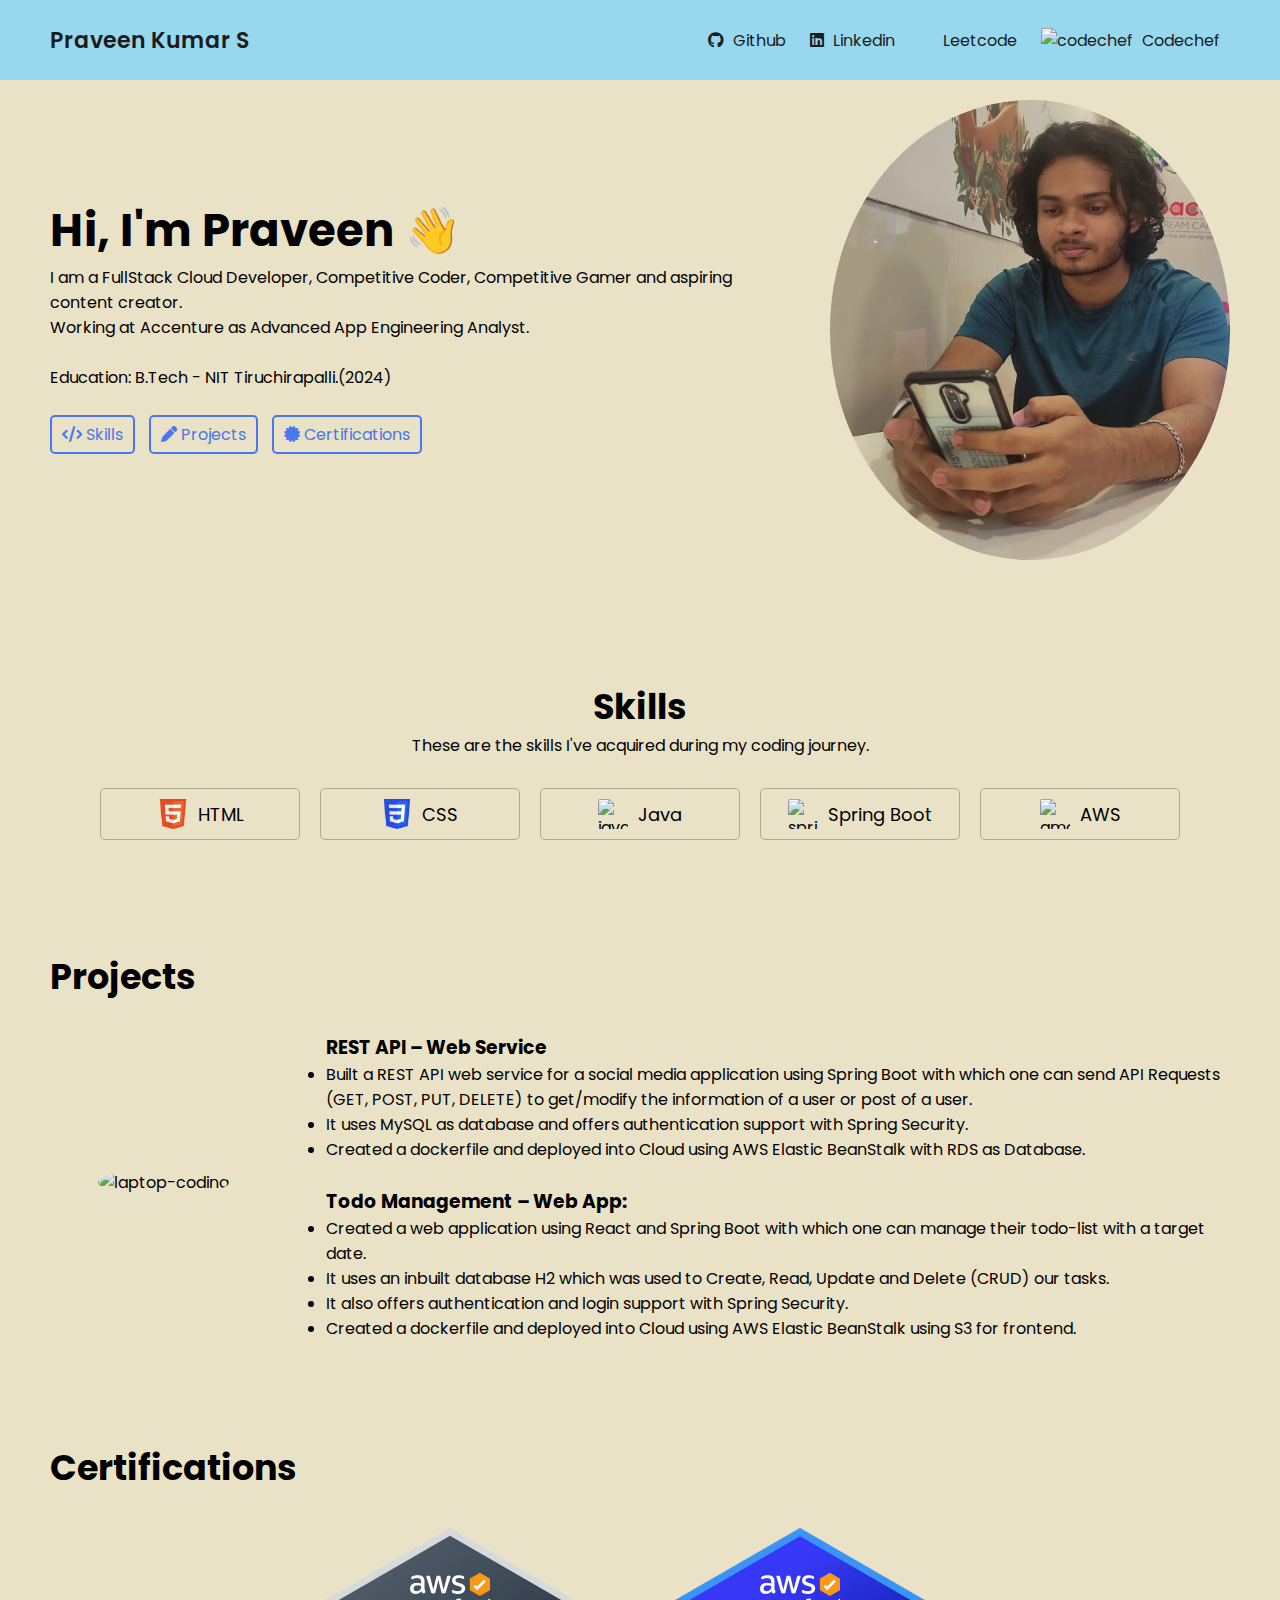
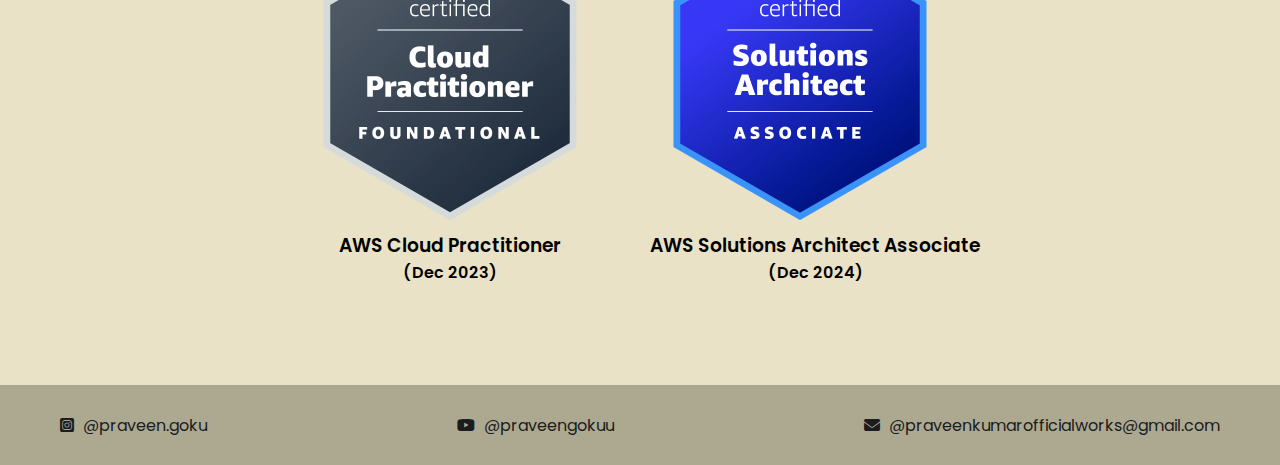
==== index.html @ 2c3934df "Add files via upload" ====
<!DOCTYPE html>
<html lang="en">
<head>
    <meta charset="UTF-8">
    <meta name="viewport" content="width=device-width, initial-scale=1.0">
    

    <link rel="preconnect" href="https://fonts.googleapis.com">
    <link rel="preconnect" href="https://fonts.gstatic.com" crossorigin>
    <link href="https://fonts.googleapis.com/css2?family=Poppins:wght@400;600&display=swap" rel="stylesheet">
    
    <link rel="stylesheet" href="https://cdnjs.cloudflare.com/ajax/libs/font-awesome/6.7.2/css/all.min.css" integrity="sha512-Evv84Mr4kqVGRNSgIGL/F/aIDqQb7xQ2vcrdIwxfjThSH8CSR7PBEakCr51Ck+w+/U6swU2Im1vVX0SVk9ABhg==" crossorigin="anonymous" referrerpolicy="no-referrer" />
    
    <link rel="stylesheet" href="style.css">

    <title>Portfolio</title>
</head>
<body>
    <!--NAVBAR-->
    <nav>
        <div class="left">
            <a href="/">Praveen Kumar S</a>
        </div>
        <div class="right">
            <a href="https://github.com/PraveenGoku" target="_blank" rel="noopener noreferrer">
                <i class="fa-brands fa-github"></i>
                <span>Github</span>
            </a>

            <a href="https://www.linkedin.com/in/praveen-kumar17/" target="_blank" rel="noopener noreferrer">
                <i class="fa-brands fa-linkedin"></i>
                <span>Linkedin</span>
            </a>

            <a href="https://leetcode.com/u/praveengoku/" target="_blank" rel="noopener noreferrer">
                <img width="15" height="15" src="https://img.icons8.com/external-tal-revivo-color-tal-revivo/24/external-level-up-your-coding-skills-and-quickly-land-a-job-logo-color-tal-revivo.png" />
                <span>Leetcode</span>
            </a>

            <a href="https://www.codechef.com/users/praveengoku" target="_blank" rel="noopener noreferrer">
                <img width="25" height="25" src="https://img.icons8.com/color/48/codechef.png" alt="codechef"/>
                <span>Codechef</span>
            </a>            
        </div>
    </nav>
        
    <main>
        <!-- SECTION 1: Hero-->
         <section class="hero-section">
            <div class="text">
                <h2>Hi, I'm Praveen 👋</h2>
                <p> I am a FullStack Cloud Developer, Competitive Coder, Competitive Gamer and aspiring content creator.<br/>
                    Working at Accenture as Advanced App Engineering Analyst. <br/>
                    <br/> 
                    Education: B.Tech - NIT Tiruchirapalli.(2024)</p>

                <div class="links">
                    <a href="#skills">
                        <i class="fa-solid fa-code"></i>
                        <span>Skills</span>
                    </a>

                    <a href="#projects">
                        <i class="fa-solid fa-pen"></i>
                        <span>Projects</span>
                    </a>

                    <a href="#certification">
                        <i class="fa-solid fa-certificate"></i>
                        <span>Certifications</span>
                    </a>

                </div>
            </div>
            <div class="headshot">
                <img src="./images/Portfolio pic.webp" alt="Praveen Kumar headshot" >
            </div>
         </section>

        <!-- SECTION 2: Skills-->
        <section id="skills" class="skills-section">
            <h2>Skills</h2>
            <div class="text">These are the skills I've acquired during my coding journey.
            </div>
            <div class="cells">
                <div class="cell">
                    <img src="./images/html-logo.webp" alt="html logo">
                    <span>HTML</span>
                </div>
                <div class="cell">
                    <img src="./images/css-logo.webp" alt="css logo">
                    <span>CSS</span>
                </div>
                <div class="cell">
                    <img src="https://img.icons8.com/color/48/java-coffee-cup-logo.png" alt="java-coffee-cup-logo"/>
                    <span>Java</span>
                </div>
                <div class="cell">
                    <img src="https://img.icons8.com/color/48/spring-logo.png" alt="spring-logo"/>
                    <span>Spring Boot</span>
                </div>
                <div class="cell">
                    <img src="https://img.icons8.com/color/48/amazon-web-services.png" alt="amazon-web-services"/>
                    <span>AWS</span>
                </div>
                
            </div>
        </section>
        
        <!-- SECTION 3: Projects-->
        <section id="projects" class="project-section">
            <h2>Projects</h2>
            <div class="group">
                <div class="person-details">
                    <img width="100" height="100" src="https://img.icons8.com/glyph-neue/100/laptop-coding.png" alt="laptop-coding"/>
                    <!-- <p>John Doe</p>
                    <p>Lorem ipsum dolor sit amet.</p> -->
                </div>
                <div class="text">
                    <h3>REST API – Web Service</h3>
                    <ul>
                        <li>Built a REST API web service for a social media application using Spring Boot with which one can 
                            send API Requests (GET, POST, PUT, DELETE) to get/modify the information of a user or post of a 
                            user.</li>
                        <li>It uses MySQL as database and offers authentication support with Spring Security.</li>
                        <li>Created a dockerfile and deployed into Cloud using AWS Elastic BeanStalk with RDS as Database.</li>
                    </ul>
                    <br>
                    <h3>Todo Management – Web App:</h3>
                    <ul>
                        <li>Created a web application using React and Spring Boot with which one can manage their todo-list 
                            with a target date.</li>
                        <li>It uses an inbuilt database H2 which was used to Create, Read, Update and Delete (CRUD) our tasks.</li>
                        <li>It also offers authentication and login support with Spring Security.</li>
                        <li>Created a dockerfile and deployed into Cloud using AWS Elastic BeanStalk using S3 for frontend.</li>
                    </ul>
                </div>
            </div>
        </section>

        <!-- SECTION 3: Certifications-->
        <section id="certification" class="certification-section">
            <h2>Certifications</h2>
            <div class="group">
                <div class="certification-details">
                    <div class="badge1">
                        <img width="300" height="300" src="./images/Cloud Practitioner.png" alt="aws badge"/>
                        <h3>AWS Cloud Practitioner</h3>
                        <p>(Dec 2023)</p>
                    </div>
                    <div class="badge2">
                        <img width="300" height="300" src="./images/Solution Architect Associate.png" alt="aws badge"/>
                        <h3>AWS Solutions Architect Associate</h3>
                        <p>(Dec 2024)</p>
                    </div>
                </div>
            </div>
        </section>
       
        <!-- SECTION 4:Contact-->
        <!-- <section id="contact" class="contact-section">
            <h2>Contact</h2>
            <div class="group">
                <div class="text">
                    Lorem, ipsum dolor sit amet consectetur adipisicing elit. Mollitia dolores saepe, fugiat 
                    doloribus ex aut velit nisi fugit repellat blanditiis veniam temporibus doloremque ratione 
                    tempore ipsum corporis excepturi soluta voluptatibus. Neque ab accusantium officiis 
                    repellendus harum. Animi atque illum, harum facilis cum tempora, reprehenderit veritatis 
                    fuga, quas eaque nulla tempore.
                </div>
                <form>
                    <label for="name">Name</label>
                    <input type="text" id="name">
                    
                    <label for="email">Email</label>
                    <input type="email" id="email">
                    
                    <label for=message">message</label>
                    <textarea id="message" cols="30" rows="10"></textarea>
                    
                    <button type="submit">Send Message</button>
                </form>
            </div>
        </section>  -->
        <!--NAVBAR-->
    <footer>
        <!-- <div class="left">
            <a href="/">Praveen Kumar S</a>
        </div> -->
        <div class="right">
            <a href="https://www.instagram.com/praveen.goku/" target="_blank" rel="noopener noreferrer">
                <i class="fa-brands fa-square-instagram"></i>
                <span>@praveen.goku</span>
            </a>

            <a href="https://www.youtube.com/@praveengokuu" target="_blank" rel="noopener noreferrer">
                <i class="fa-brands fa-youtube"></i>
                <span>@praveengokuu</span>
            </a>

            <a href="" target="_blank" rel="noopener noreferrer">
                <i class="fa-solid fa-envelope"></i>
                <span>@praveenkumarofficialworks@gmail.com</span>
            </a>
           
        </div>
    </footer>
    </main>
</body>
</html>
---- style.css ----
:root{
  --text-color:#1a1c20;
  --link-color:#4a76ee;  
  --background-color:#EAE2C6;;
}

*{
    margin:0;
    padding:0;
    box-sizing:border-box;
}

html{
    scroll-behavior: smooth;
}

body{
    font-family: 'Poppins',sans-serif;
    background-color: var(--background-color);
    max-width: 2100px;
    margin: 0 auto;
}

a{
    color: var(--link-color);
    text-decoration: none;
}

/* NAVBAR */
nav{
    display: flex;
    justify-content: space-between;
    align-items: center;

    background-color: #98D8EF;
    padding: 0px 50px;
    height: 80px;
}

nav .left a{
    color:var(--text-color);
    font-size: 22px;
    font-weight: 600;
}

nav .right a{
    color:var(--text-color);
    margin: 0 10px;   
}



nav .right span{
    margin-left: 5px;
}

/* SECTION 1: Hero */
.hero-section{
    display: flex;
    justify-content: space-between;
    align-items: center;
    padding: 0 50px;
    margin-bottom: 50px;
    gap:40px;
    margin-bottom: 100px;
    background-color: #EAE2C6;
}

.hero-section .text{
    flex: 5;
}

.hero-section .text h2{
    font-size: 45px;
}

.hero-section .text .links{
    margin-top: 25px;
}

.hero-section .text .links a{
    display: inline-block;
    padding: 5px 10px;
    border: 2px solid var(--link-color);
    border-radius: 5px;
    margin-right: 10px;
    margin-bottom: 10px;
    transition: .1s;
}

.hero-section .text .links a:hover{
    color: var(--text-color);
    border: 2px solid var(--text-color);
}


.hero-section .headshot{
    flex: 2;
    display: flex;
    justify-content: right;
    margin: 20px 0;
}

.hero-section .headshot img{
    border-radius: 50%;
    width: 400px;
    object-fit: contain;
}

/* SECTION 2: Skills */
.skills-section{
    padding: 0 50px;
    margin-bottom: 100px; 
}

.skills-section h2{
    text-align: center;
    font-size: 35px;
}
.skills-section .text{
    text-align: center;
    margin-bottom: 20px;
}

.skills-section .cells{
    display: flex;
    justify-content: center;
    flex-wrap: wrap;
}

.skills-section .cells .cell{
    display: flex;
    justify-content: center;
    align-items: center;
    gap:10px;

    width: 200px;
    padding: 10px 20px;
    border: 1.5px solid #ADA991;
    border-radius: 5px;
    margin: 10px;
}

.skills-section .cells .cell img{
    height: 30px;
    width: 30px;
    object-fit: contain;
    border-radius: 2px;
}

.skills-section .cells .cell span{
    font-size: 18px;
}


/* SECTION 3: Projects */
.project-section{
    padding: 0 50px;
    margin-bottom: 100px;
}

.project-section h2{
    font-size: 35px;
    margin-bottom: 30px;
}

.project-section .group{
    display: flex;
    align-items: center;
    gap: 50px;
}

.project-section .group .person-details{
    text-align: center;
    flex: 2;
}

.project-section .group .text{
    flex: 8;
}

.project-section .group .person-details img{
    width: 200px;
    height: 200px;
    object-fit: cover;
    border-radius: 50%;
    margin-bottom: 10px;
}

.project-section .group .person-details p{
    font-weight: 600;
}
.project-section .group .person-details p:last-child{
    font-weight: normal;
}

/* SECTION 3: certification */
.certification-section{
    padding: 0 50px;
    margin-bottom: 100px;
}

.certification-section h2{
    font-size: 35px;
    margin-bottom: 30px;
}
.certification-section .group .certification-details{
    display: flex;
    justify-content: center;
    align-items: center;
    gap: 50px;
}
.certification-section .group .certification-details h3{
    font-weight: 600;
    text-align: center;
}
.certification-section .group .certification-details p{
    font-weight: 600;
    text-align: center;
}


/* NAVBAR */
footer .right{
    display: flex;
    justify-content: space-between;
    align-items: center;
    background-color: #ADA991;
    padding: 0px 50px;
    height: 80px;
}

/* nav .left a{
    color:var(--text-color);
    font-size: 22px;
    font-weight: 600;
} */

footer .right a{
    color:var(--text-color);
    margin: 0 10px;   
}



footer .right span{
    margin-left: 5px;
}


@media(max-width:850px){
    /* SECTION 1: Hero */
    .hero-section .text h2{
        font-size: 35px;
    }
    /* NAVBAR */
    nav{
        padding:0 20px;
    }

    nav .right a span{
        display: none;
    }

    nav .right a{
        font-size: 22px;
    }

    nav .right a:last-child{
        color:var(--text-color);
        background-color: transparent;
        padding: 0;
    }

    /* footer{
        padding:0 20px;
    } */

    footer .right a span{
        display: none;
    }

    footer .right a{
        font-size: 22px;
    }

    /* nav .right a:last-child{
        color:var(--text-color);
        background-color: transparent;
        padding: 0;
    } */
}

@media(max-width:740px){
    /* SECTION 1: Hero */
    .hero-section{
        flex-direction: column-reverse;
    }
    .hero-section .headshot img{
        width: 300px;
    }
    
    /* SECTION 3: project */
    .project-section {
        text-align: center;
    }
    .project-section .group{
        flex-direction: column;
    }

    /* SECTION 3: certification */
    .certification-section {
        text-align: center;
    }
    .certification-section .group .certification-details{
        flex-direction: column;
    }

    /* SECTION 4: Contact */
    /* .contact-section .group{
        flex-direction: column;
    } */
}
@media(max-width:630px){
    /* NAVBAR */
    nav{
        padding:0 20px;
    }

    nav .right a span{
        display: none;
    }

    nav .right a{
        font-size: 22px;
    }

    nav .right a:last-child{
        color:var(--text-color);
        background-color: transparent;
        padding: 0;
    }

    /* SECTION 1: Hero */
    .hero-section{
        padding: 0 20px;
    }
    .hero-section .text h2{
        font-size: 20px;
    }

    /* SECTION 2: Skills */
    .skills-section{
        padding: 0 20px;
    }
    .skills-section .cells .cell span{
        font-size: 16px;
    }
    /* SECTION 3: Project */
    .project-section{
        padding: 0 20px;
    }

    /* SECTION 3: certification */
    .certification-section{
        padding: 0 20px;
    }
    /* SECTION 4: Contact */
    /* .contact-section{
       padding: 0 20px;
    } */
    
}
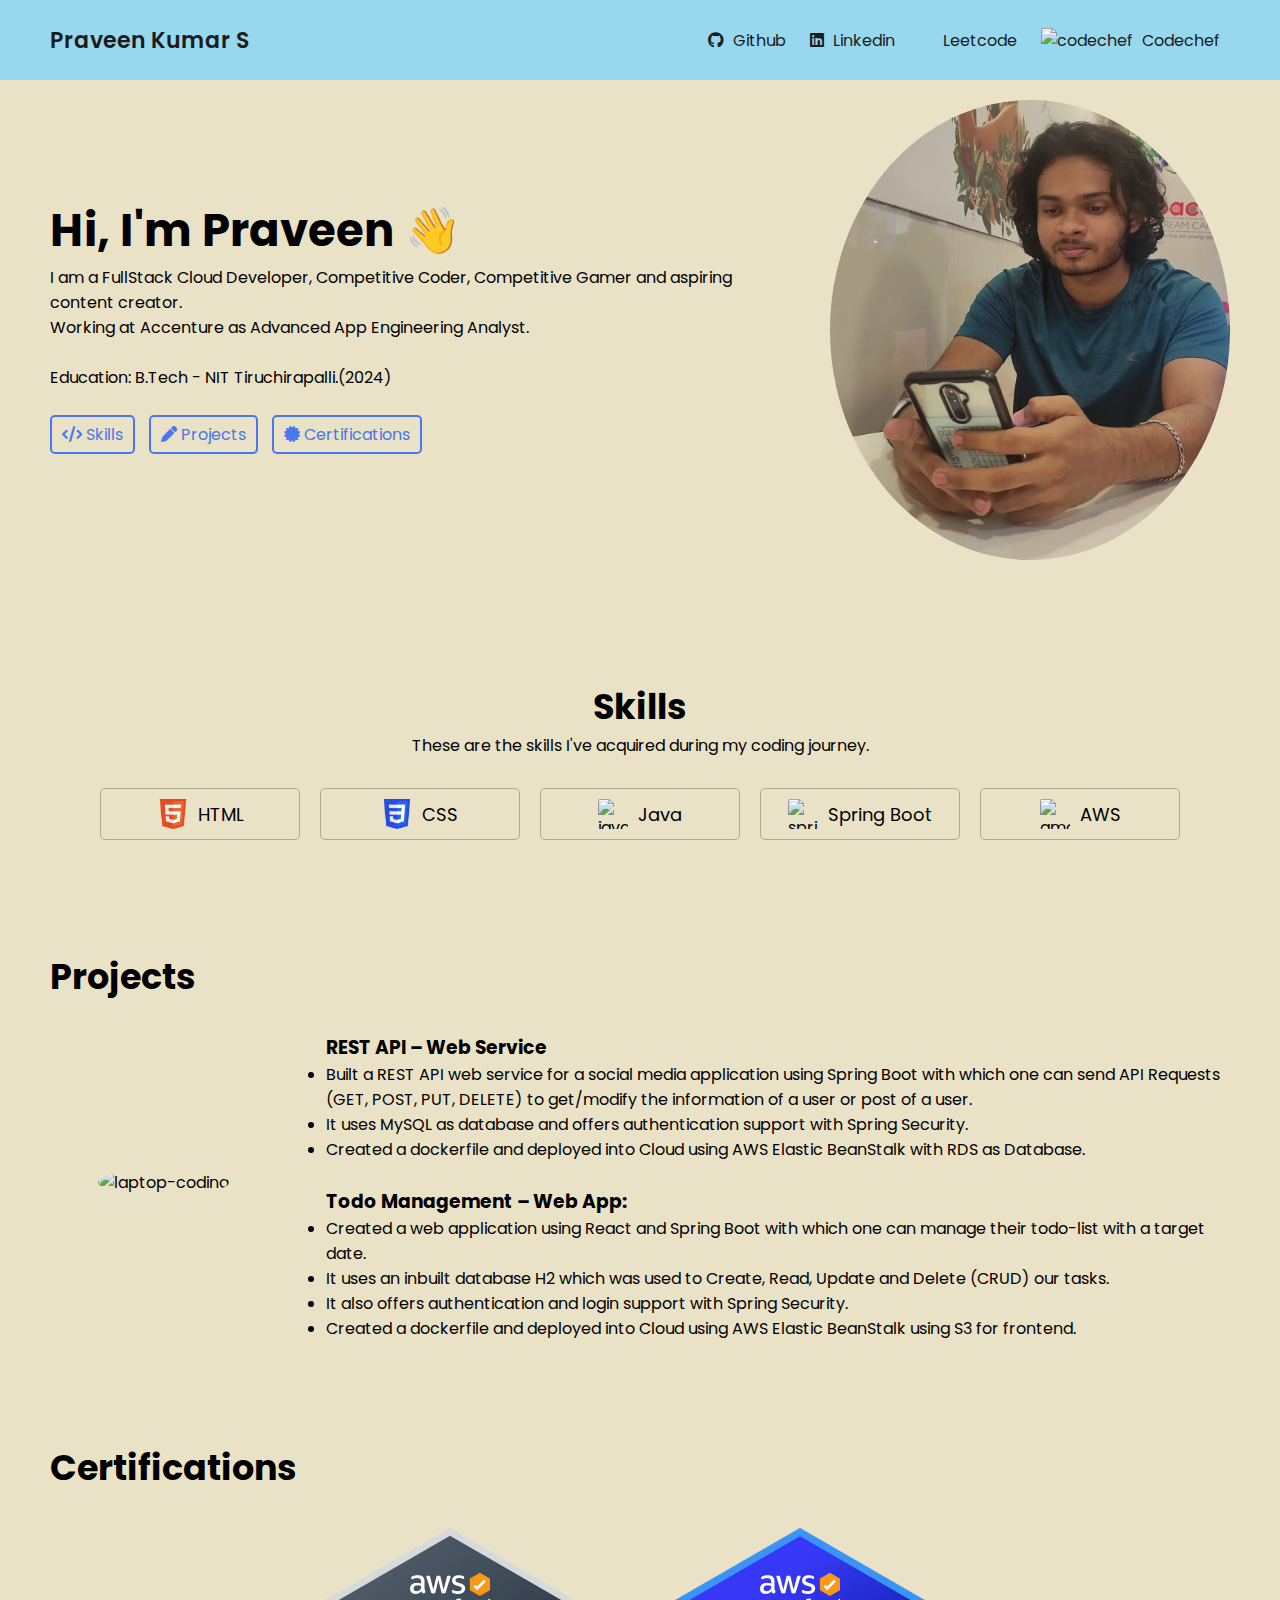
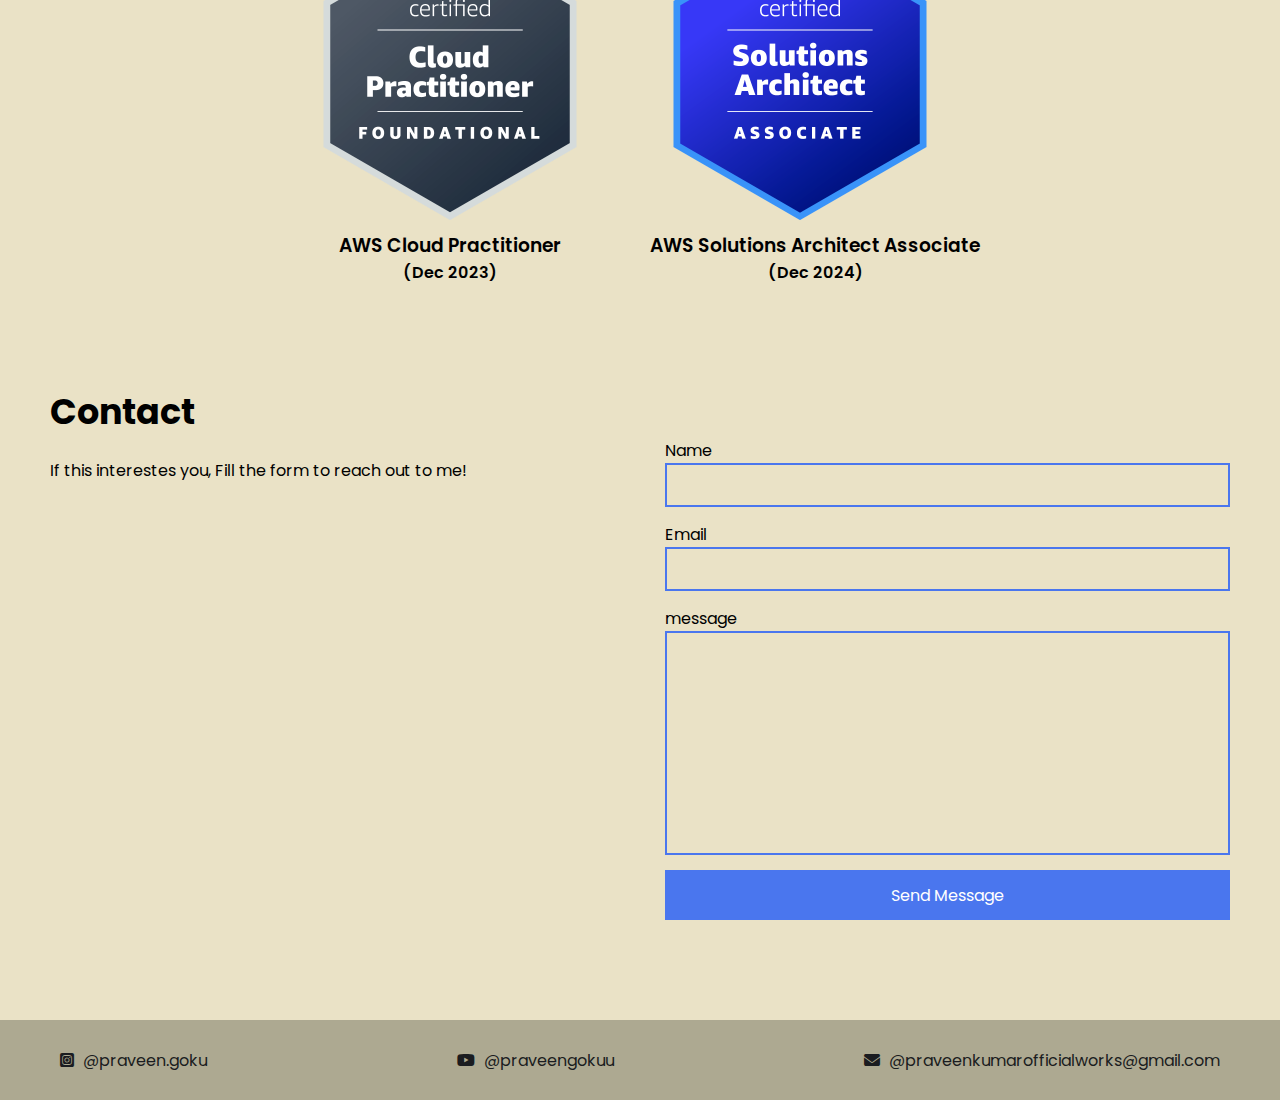
==== commit 79bcef2a: "Add files via upload" ====
--- a/index.html
+++ b/index.html
@@ -157,16 +157,13 @@
             </div>
         </section>
        
-        <!-- SECTION 4:Contact-->
-        <!-- <section id="contact" class="contact-section">
+        <!-- SECTION 4:Contact -->
+        <section id="contact" class="contact-section">
             <h2>Contact</h2>
             <div class="group">
                 <div class="text">
-                    Lorem, ipsum dolor sit amet consectetur adipisicing elit. Mollitia dolores saepe, fugiat 
-                    doloribus ex aut velit nisi fugit repellat blanditiis veniam temporibus doloremque ratione 
-                    tempore ipsum corporis excepturi soluta voluptatibus. Neque ab accusantium officiis 
-                    repellendus harum. Animi atque illum, harum facilis cum tempora, reprehenderit veritatis 
-                    fuga, quas eaque nulla tempore.
+                    If this interestes you,
+                    Fill the form to reach out to me!
                 </div>
                 <form>
                     <label for="name">Name</label>
@@ -181,7 +178,7 @@
                     <button type="submit">Send Message</button>
                 </form>
             </div>
-        </section>  -->
+        </section>  
         <!--NAVBAR-->
     <footer>
         <!-- <div class="left">
--- a/style.css
+++ b/style.css
@@ -219,8 +219,55 @@
     text-align: center;
 }
 
-
-/* NAVBAR */
+/* SECTION 4: Contact */
+.contact-section{
+    padding:0 50px;
+    margin-bottom: 100px;
+}
+.contact-section h2{
+    font-size: 35px;
+}
+.contact-section .group{
+    display: flex;
+    gap: 50px;
+}
+.contact-section .group .text{
+    flex: 3;
+    margin-top: 20px;
+}
+.contact-section .group form{
+    flex: 3;
+    display: flex;
+    flex-direction: column;
+}
+
+.contact-section .group form input,
+.contact-section .group form textarea{
+    font-family: 'Poppins',sans-serif;
+    border: 2px solid var(--link-color);
+    background-color: transparent;
+    padding: 10px;
+    margin-bottom: 15px;
+    outline: none;
+    resize: none;
+}
+
+.contact-section .group form button{
+    font-family: 'Poppins',sans-serif;
+    font-size: 16px;
+    color: #fff;
+    background-color: var(--link-color);
+    border: none;
+    height: 50px;
+    cursor: pointer;
+    transition: 0.1s;
+}
+
+.contact-section .group form button:hover{
+    filter: brightness(0.9);
+}
+
+/* Footer */
 footer .right{
     display: flex;
     justify-content: space-between;
@@ -317,9 +364,9 @@
     }
 
     /* SECTION 4: Contact */
-    /* .contact-section .group{
+    .contact-section .group{
         flex-direction: column;
-    } */
+    }
 }
 @media(max-width:630px){
     /* NAVBAR */
@@ -366,8 +413,8 @@
         padding: 0 20px;
     }
     /* SECTION 4: Contact */
-    /* .contact-section{
+    .contact-section{
        padding: 0 20px;
-    } */
+    }
     
 }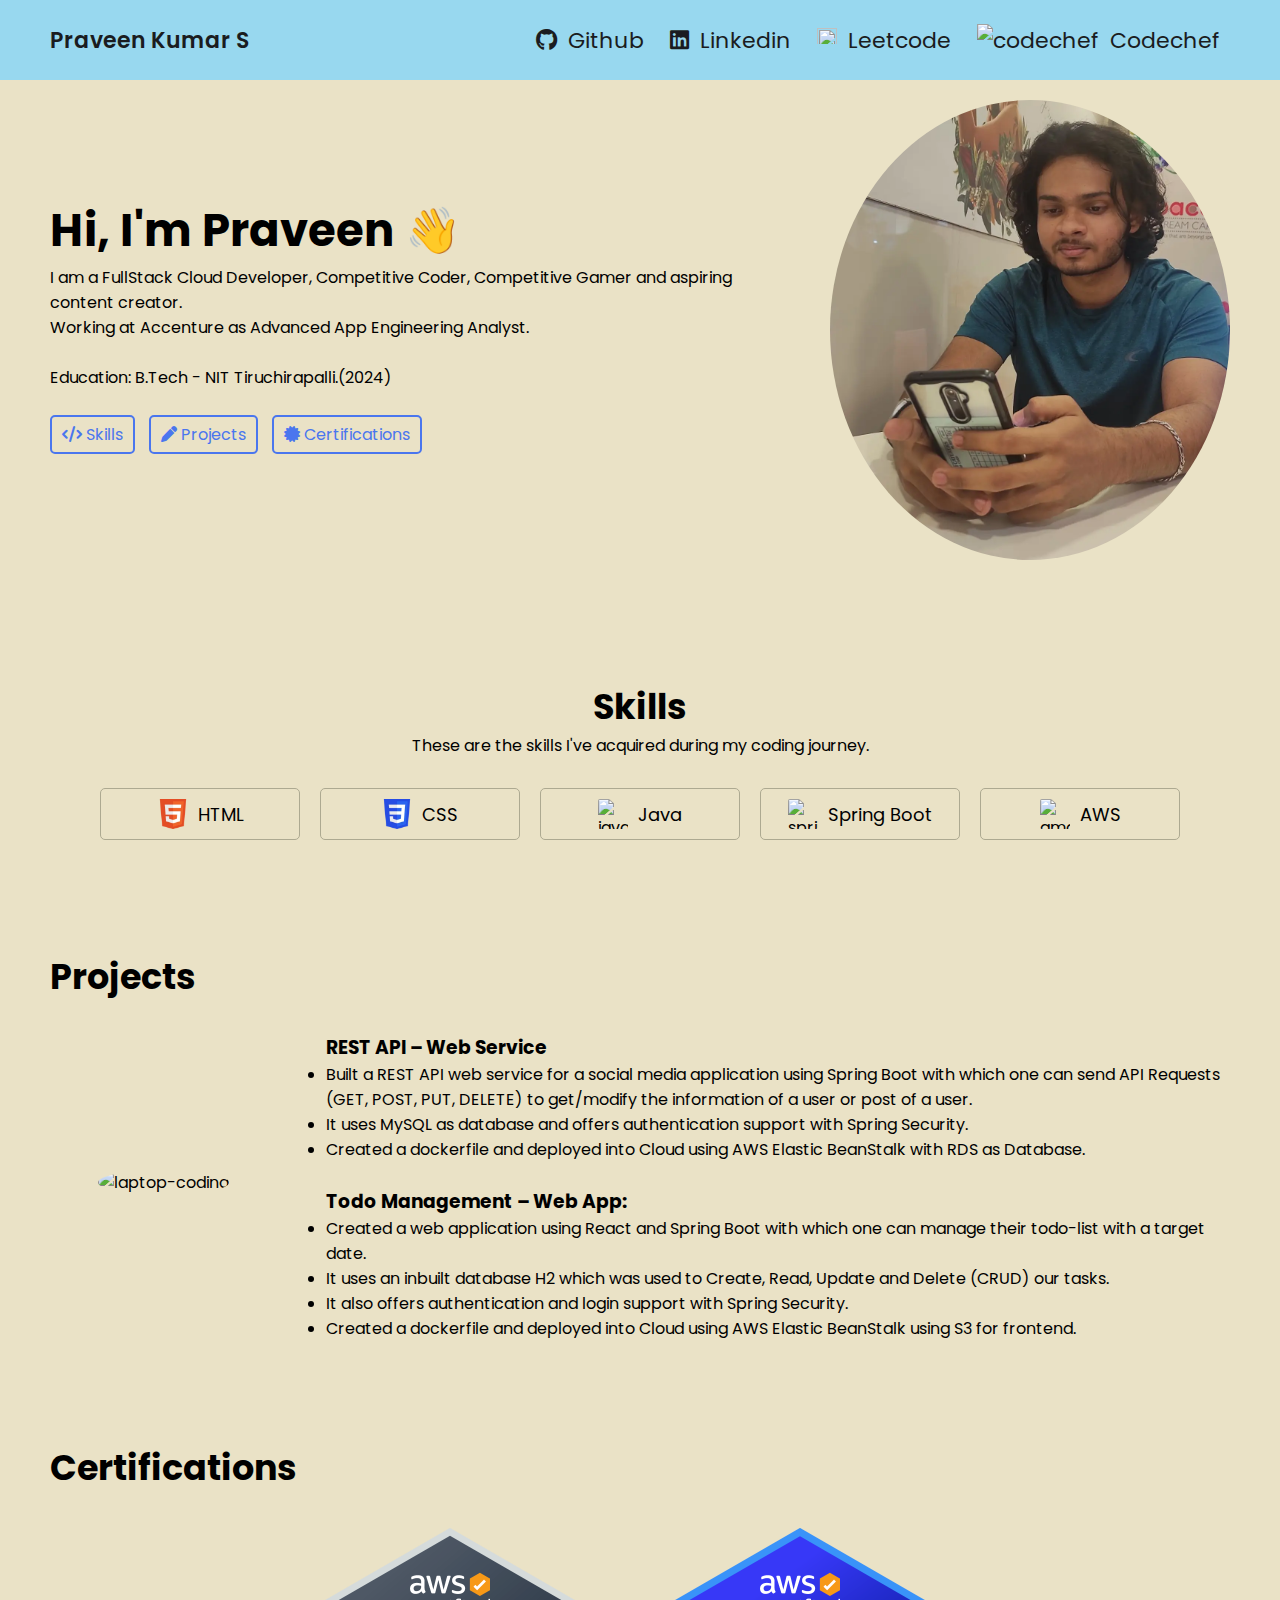
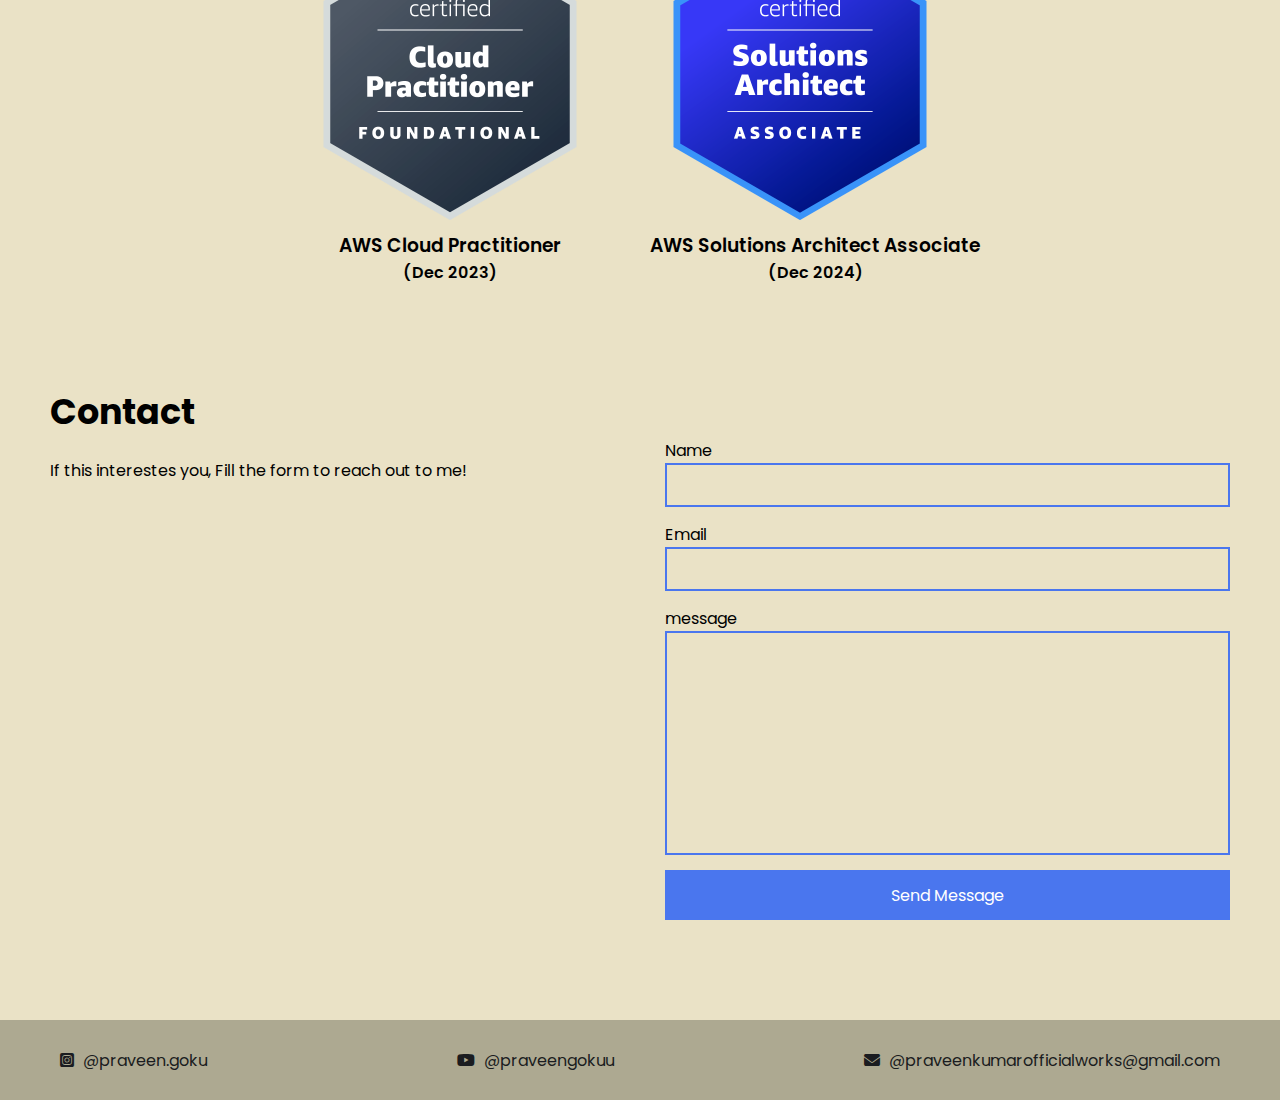
==== commit d66947eb: "Add files via upload" ====
--- a/index.html
+++ b/index.html
@@ -33,7 +33,7 @@
             </a>
 
             <a href="https://leetcode.com/u/praveengoku/" target="_blank" rel="noopener noreferrer">
-                <img width="15" height="15" src="https://img.icons8.com/external-tal-revivo-color-tal-revivo/24/external-level-up-your-coding-skills-and-quickly-land-a-job-logo-color-tal-revivo.png" />
+                <img width="20" height="20" src="https://img.icons8.com/external-tal-revivo-color-tal-revivo/24/external-level-up-your-coding-skills-and-quickly-land-a-job-logo-color-tal-revivo.png" />
                 <span>Leetcode</span>
             </a>
 
--- a/style.css
+++ b/style.css
@@ -45,6 +45,7 @@
 
 nav .right a{
     color:var(--text-color);
+    font-size: 22px;
     margin: 0 10px;   
 }
 
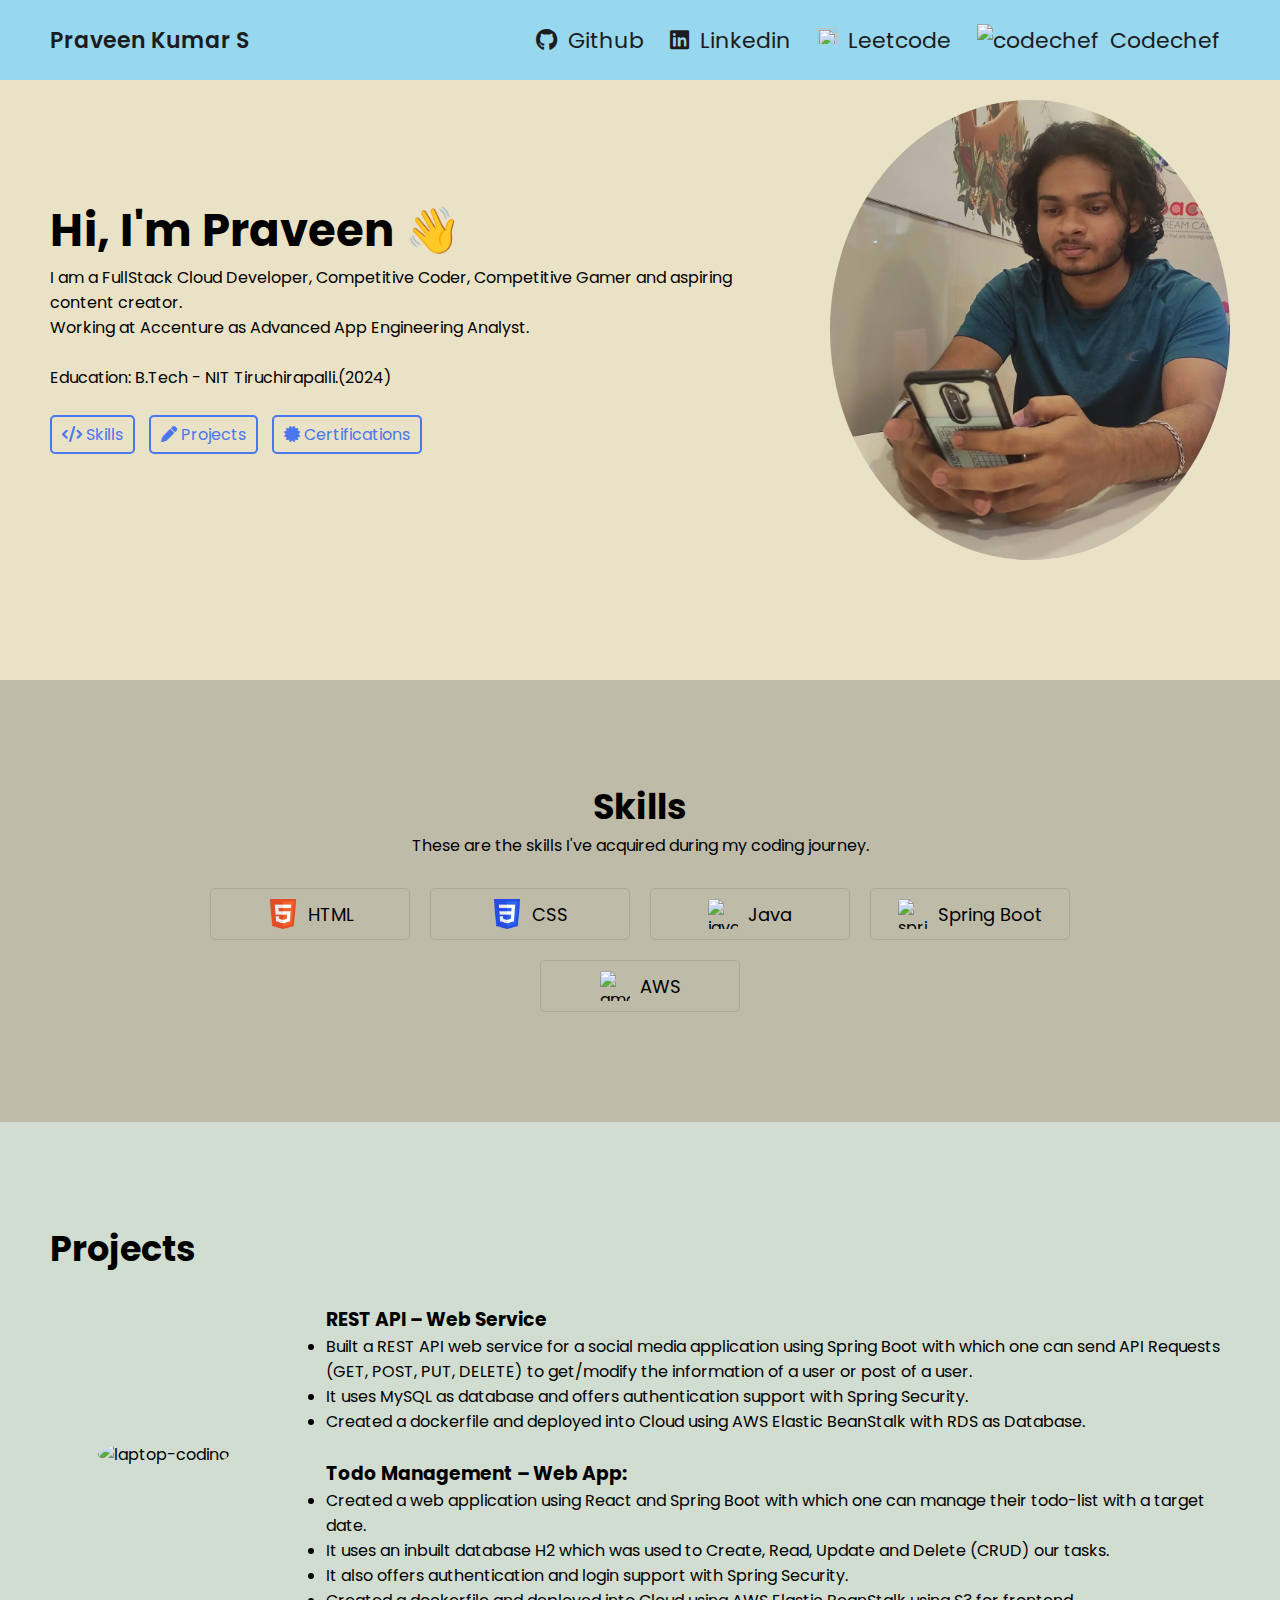
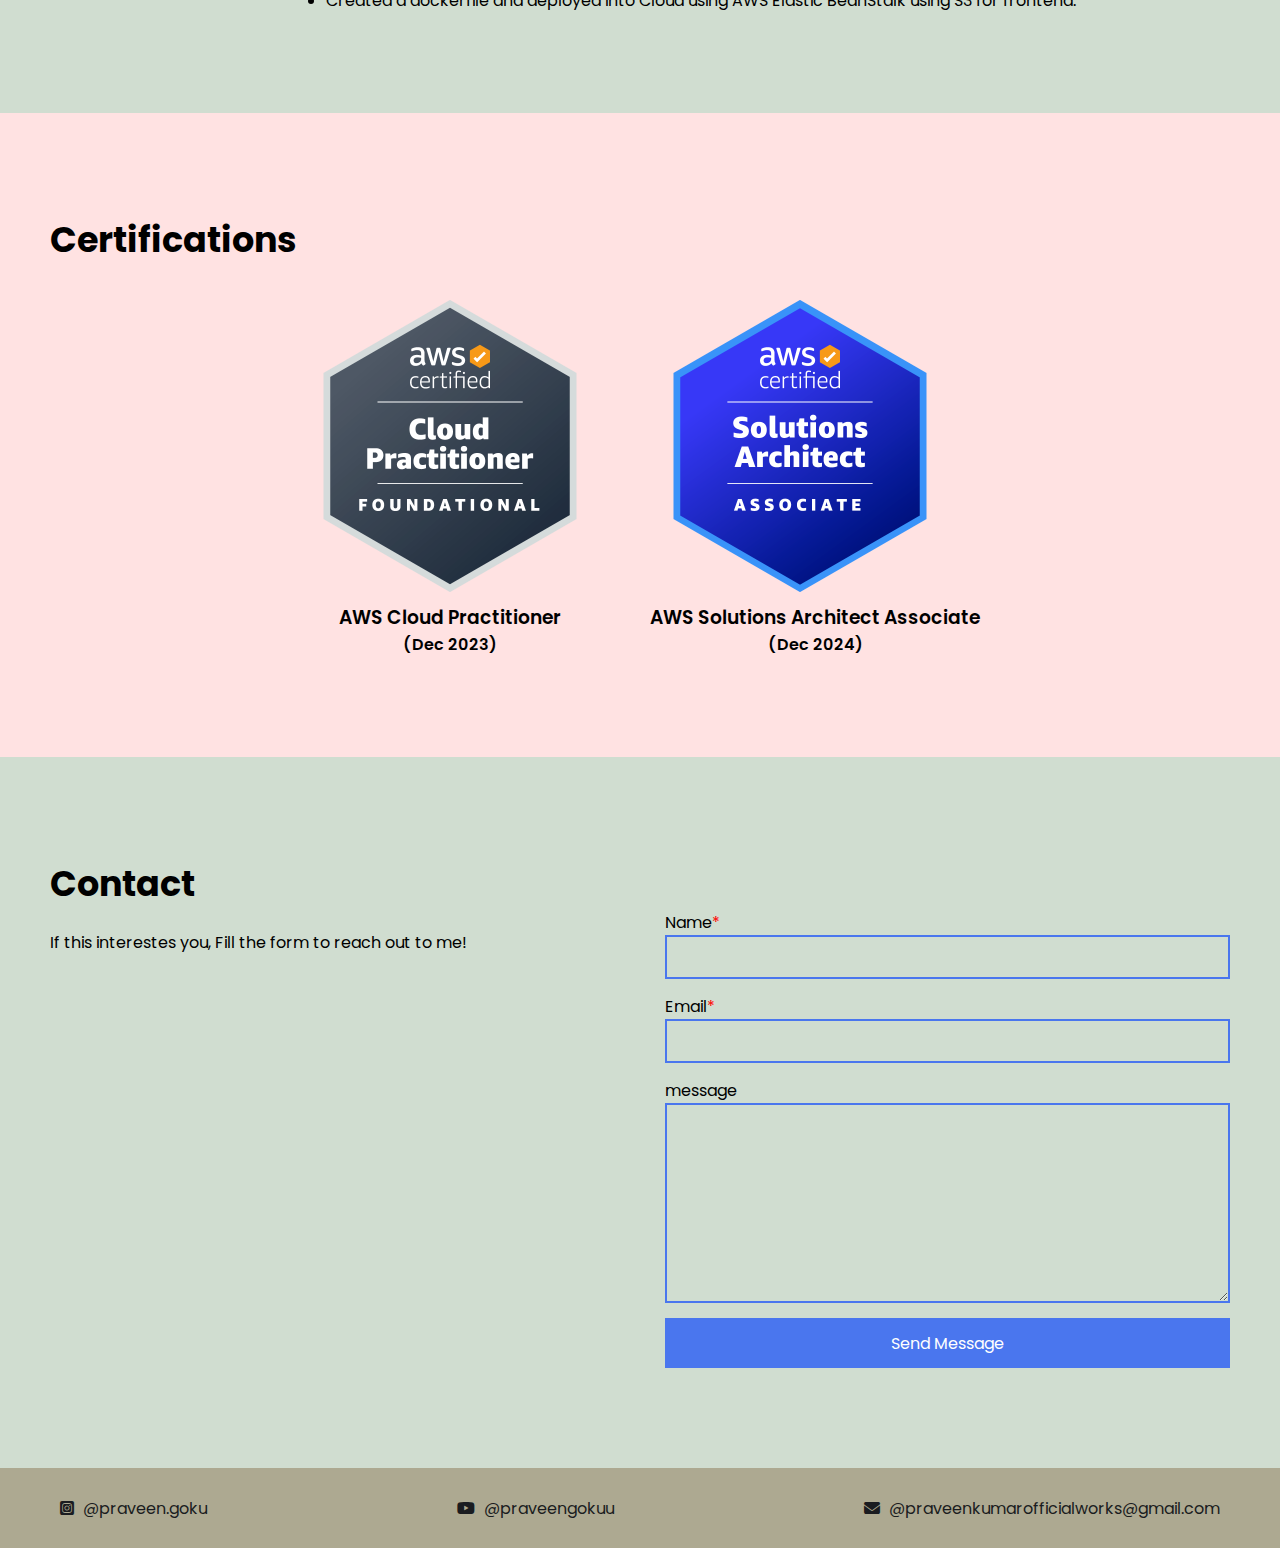
==== commit fbcfd27a: "Add files via upload" ====
--- a/index.html
+++ b/index.html
@@ -166,16 +166,35 @@
                     Fill the form to reach out to me!
                 </div>
                 <form>
-                    <label for="name">Name</label>
-                    <input type="text" id="name">
-                    
-                    <label for="email">Email</label>
-                    <input type="email" id="email">
+                    <label for="name">Name<span>*</span></label>
+                    <input type="text" id="name" required>
+                    
+                    <label for="email">Email<span>*</span></label>
+                    <input type="email" id="email" required>
                     
                     <label for=message">message</label>
                     <textarea id="message" cols="30" rows="10"></textarea>
-                    
-                    <button type="submit">Send Message</button>
+                    <!-- <script language="JavaScript">
+                        function confirmBox(){
+                        var yes= confirm("Would you like to proceed to home page")
+                            if(yes == true){
+                             // perform some function like taking the user to another page
+                            }
+                        
+                    }
+                    </script> -->
+                    <a class="button" href="#popup1">Send Message</a>
+                    
+                    <div id="popup1" class="overlay">
+                        <div class="popup">
+                            <h2>Sent Succesfull</h2>
+                            <a class="close" href="#">×</a>
+                            <div class="content">
+                                now i'm done so you can close this window.
+                            </div>
+                        </div>
+                    </div>
+                    
                 </form>
             </div>
         </section>  
--- a/style.css
+++ b/style.css
@@ -1,7 +1,7 @@
 :root{
   --text-color:#1a1c20;
   --link-color:#4a76ee;  
-  --background-color:#EAE2C6;;
+  --background-color:#EAE2C6;
 }
 
 *{
@@ -31,7 +31,8 @@
     display: flex;
     justify-content: space-between;
     align-items: center;
-
+    position: sticky;
+    top: 0;
     background-color: #98D8EF;
     padding: 0px 50px;
     height: 80px;
@@ -61,7 +62,7 @@
     justify-content: space-between;
     align-items: center;
     padding: 0 50px;
-    margin-bottom: 50px;
+    /* margin-bottom: 50px; */
     gap:40px;
     margin-bottom: 100px;
     background-color: #EAE2C6;
@@ -110,8 +111,9 @@
 
 /* SECTION 2: Skills */
 .skills-section{
-    padding: 0 50px;
-    margin-bottom: 100px; 
+    padding: 100px 100px;
+    /* margin-bottom: 100px;  */
+    background-color: #BFBBA9;
 }
 
 .skills-section h2{
@@ -156,8 +158,9 @@
 
 /* SECTION 3: Projects */
 .project-section{
-    padding: 0 50px;
-    margin-bottom: 100px;
+    padding: 100px 50px;
+    /* margin-bottom: 100px; */
+    background-color: #D0DDD0;
 }
 
 .project-section h2{
@@ -197,8 +200,9 @@
 
 /* SECTION 3: certification */
 .certification-section{
-    padding: 0 50px;
-    margin-bottom: 100px;
+    padding: 100px 50px;
+    /* margin-bottom: 100px; */
+    background-color: #FFE2E2;
 }
 
 .certification-section h2{
@@ -222,8 +226,9 @@
 
 /* SECTION 4: Contact */
 .contact-section{
-    padding:0 50px;
-    margin-bottom: 100px;
+    padding:100px 50px;
+    /* margin-bottom: 100px; */
+    background-color: #D0DDD0;
 }
 .contact-section h2{
     font-size: 35px;
@@ -250,10 +255,14 @@
     padding: 10px;
     margin-bottom: 15px;
     outline: none;
-    resize: none;
-}
-
-.contact-section .group form button{
+    resize: vertical; 
+    max-height: 200px;
+}
+.contact-section .group form label span{
+    color: red;
+}
+
+.contact-section .group form .button{
     font-family: 'Poppins',sans-serif;
     font-size: 16px;
     color: #fff;
@@ -262,11 +271,67 @@
     height: 50px;
     cursor: pointer;
     transition: 0.1s;
+    display: flex;
+    align-items: center;
+    justify-content: center;
 }
 
 .contact-section .group form button:hover{
     filter: brightness(0.9);
 }
+
+.overlay {
+    position: absolute;
+    top: 0;
+    bottom: 0;
+    left: 0;
+    right: 0;
+    background: rgba(0, 0, 0, 0.7);
+    transition: opacity 500ms;
+    visibility: hidden;
+    opacity: 0;
+  }
+  .overlay:target {
+    visibility: visible;
+    opacity: 1;
+  }
+  
+  .popup {
+    margin: 70px auto;
+    padding: 20px;
+    background: #fff;
+    border-radius: 5px;
+    width: 30%;
+    position: relative;
+    transition: all 5s ease-in-out;
+  }
+  
+  .popup h2 {
+    padding:10px;
+    margin-top: 0;
+    color: #333;
+    font-family: Tahoma, Arial, sans-serif;
+    font-size: 30px;
+    display: flex;
+    
+  }
+  .popup .close {
+    position: absolute;
+    top: 20px;
+    right: 30px;
+    transition: all 200ms;
+    font-size: 30px;
+    font-weight: bold;
+    text-decoration: none;
+    color: #333;
+  }
+  .popup .close:hover {
+    color: orange;
+  }
+  .popup .content {
+    max-height: 30%;
+    overflow: auto;
+  }
 
 /* Footer */
 footer .right{
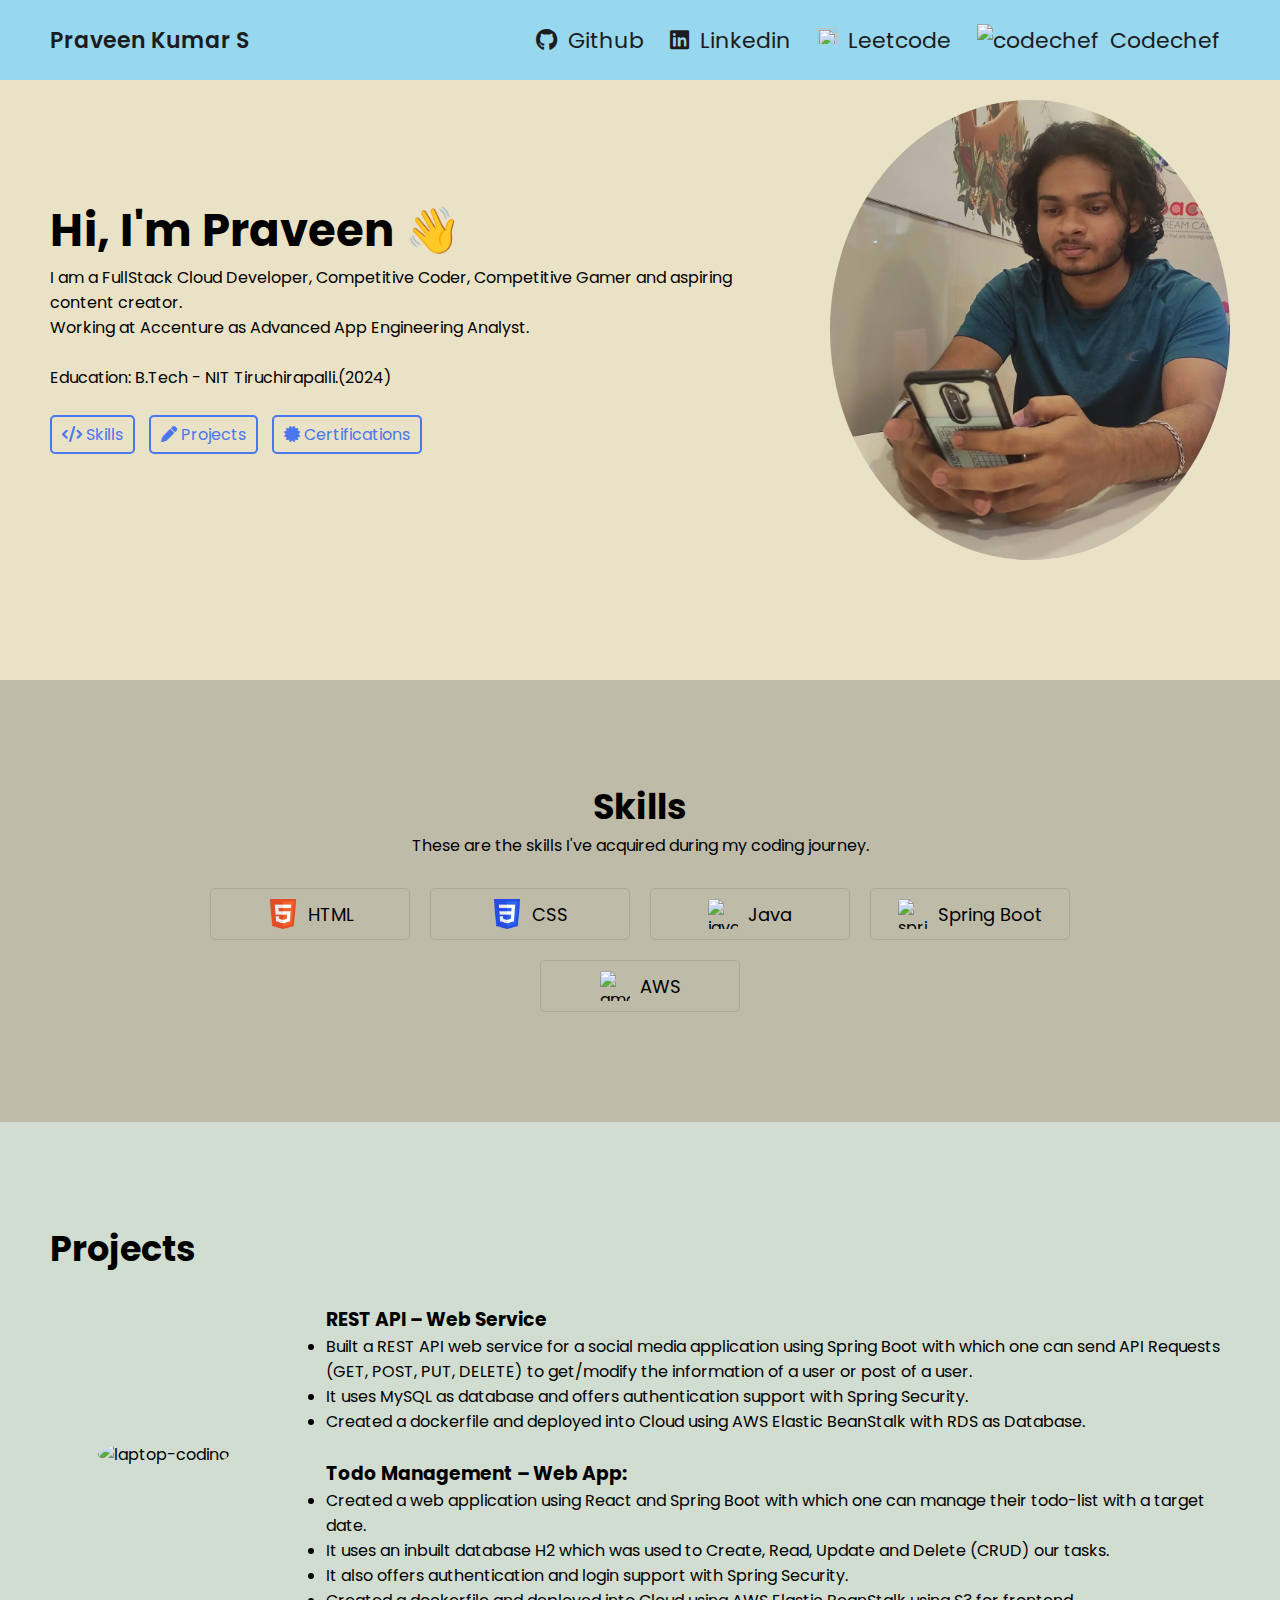
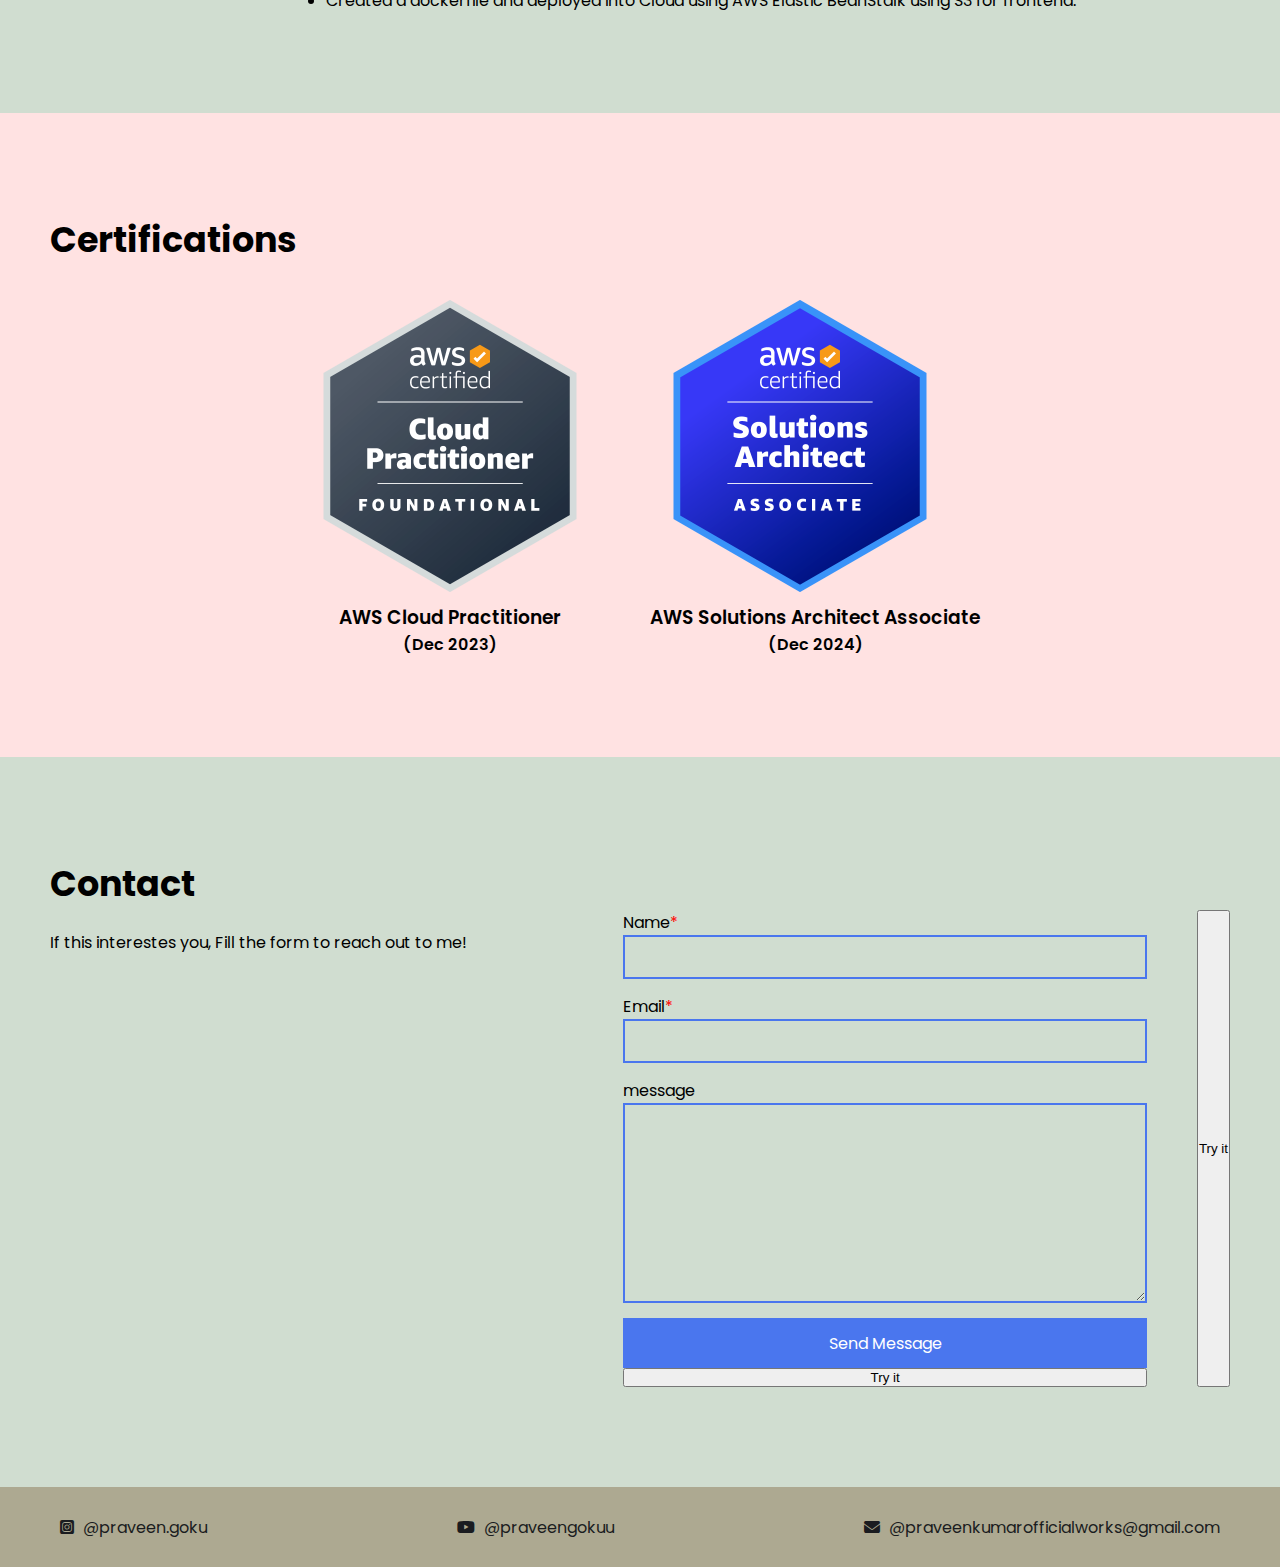
==== commit 7852c3ae: "Add files via upload" ====
--- a/index.html
+++ b/index.html
@@ -172,7 +172,7 @@
                     <label for="email">Email<span>*</span></label>
                     <input type="email" id="email" required>
                     
-                    <label for=message">message</label>
+                    <label for="message">message</label>
                     <textarea id="message" cols="30" rows="10"></textarea>
                     <!-- <script language="JavaScript">
                         function confirmBox(){
@@ -183,9 +183,26 @@
                         
                     }
                     </script> -->
-                    <a class="button" href="#popup1">Send Message</a>
-                    
-                    <div id="popup1" class="overlay">
+                    <button class="button" onclick="geek()">Send Message</button>
+                    <p id="add"></p>
+
+                    <script>
+                        function geek() {
+                            let result = confirm("Press OK to close this option");
+                            if (result === true) {
+                
+                                document.getElementById("add").textContent = 
+                                "Message Sent successfully";
+                                console.log("User clicked OK");
+                            } else {
+                                document.getElementById("add").textContent = 
+                                "Message not Sent";
+                                console.log("User clicked Cancel");
+                            }
+                        }
+                    </script>
+                    
+                    <!-- <div id="popup1" class="overlay">
                         <div class="popup">
                             <h2>Sent Succesfull</h2>
                             <a class="close" href="#">×</a>
@@ -193,9 +210,45 @@
                                 now i'm done so you can close this window.
                             </div>
                         </div>
-                    </div>
-                    
+                    </div> -->
+                    <button onclick="geek()">Try it</button>
+
+                    <script>
+                        function geek() {
+                            let result = confirm("Would You like to send message?");
+                            if (result === true) {
+                
+                                document.getElementById("add").textContent = 
+                                "User clicked OK";
+                                console.log("User clicked OK");
+                            } else {
+                                document.getElementById("add").textContent = 
+                                "User clicked Cancel";
+                                console.log("User clicked Cancel");
+                            }
+                        }
+                    </script>   
+                    
+
+
                 </form>
+                <button onclick="geek()">Try it</button>
+
+                <script>
+                    function geek() {
+                        let result = confirm("Would You like to send message?");
+                        if (result === true) {
+            
+                            document.getElementById("add").textContent = 
+                            "User clicked OK";
+                            console.log("User clicked OK");
+                        } else {
+                            document.getElementById("add").textContent = 
+                            "User clicked Cancel";
+                            console.log("User clicked Cancel");
+                        }
+                    }
+                </script>
             </div>
         </section>  
         <!--NAVBAR-->
--- a/style.css
+++ b/style.css
@@ -280,59 +280,6 @@
     filter: brightness(0.9);
 }
 
-.overlay {
-    position: absolute;
-    top: 0;
-    bottom: 0;
-    left: 0;
-    right: 0;
-    background: rgba(0, 0, 0, 0.7);
-    transition: opacity 500ms;
-    visibility: hidden;
-    opacity: 0;
-  }
-  .overlay:target {
-    visibility: visible;
-    opacity: 1;
-  }
-  
-  .popup {
-    margin: 70px auto;
-    padding: 20px;
-    background: #fff;
-    border-radius: 5px;
-    width: 30%;
-    position: relative;
-    transition: all 5s ease-in-out;
-  }
-  
-  .popup h2 {
-    padding:10px;
-    margin-top: 0;
-    color: #333;
-    font-family: Tahoma, Arial, sans-serif;
-    font-size: 30px;
-    display: flex;
-    
-  }
-  .popup .close {
-    position: absolute;
-    top: 20px;
-    right: 30px;
-    transition: all 200ms;
-    font-size: 30px;
-    font-weight: bold;
-    text-decoration: none;
-    color: #333;
-  }
-  .popup .close:hover {
-    color: orange;
-  }
-  .popup .content {
-    max-height: 30%;
-    overflow: auto;
-  }
-
 /* Footer */
 footer .right{
     display: flex;
